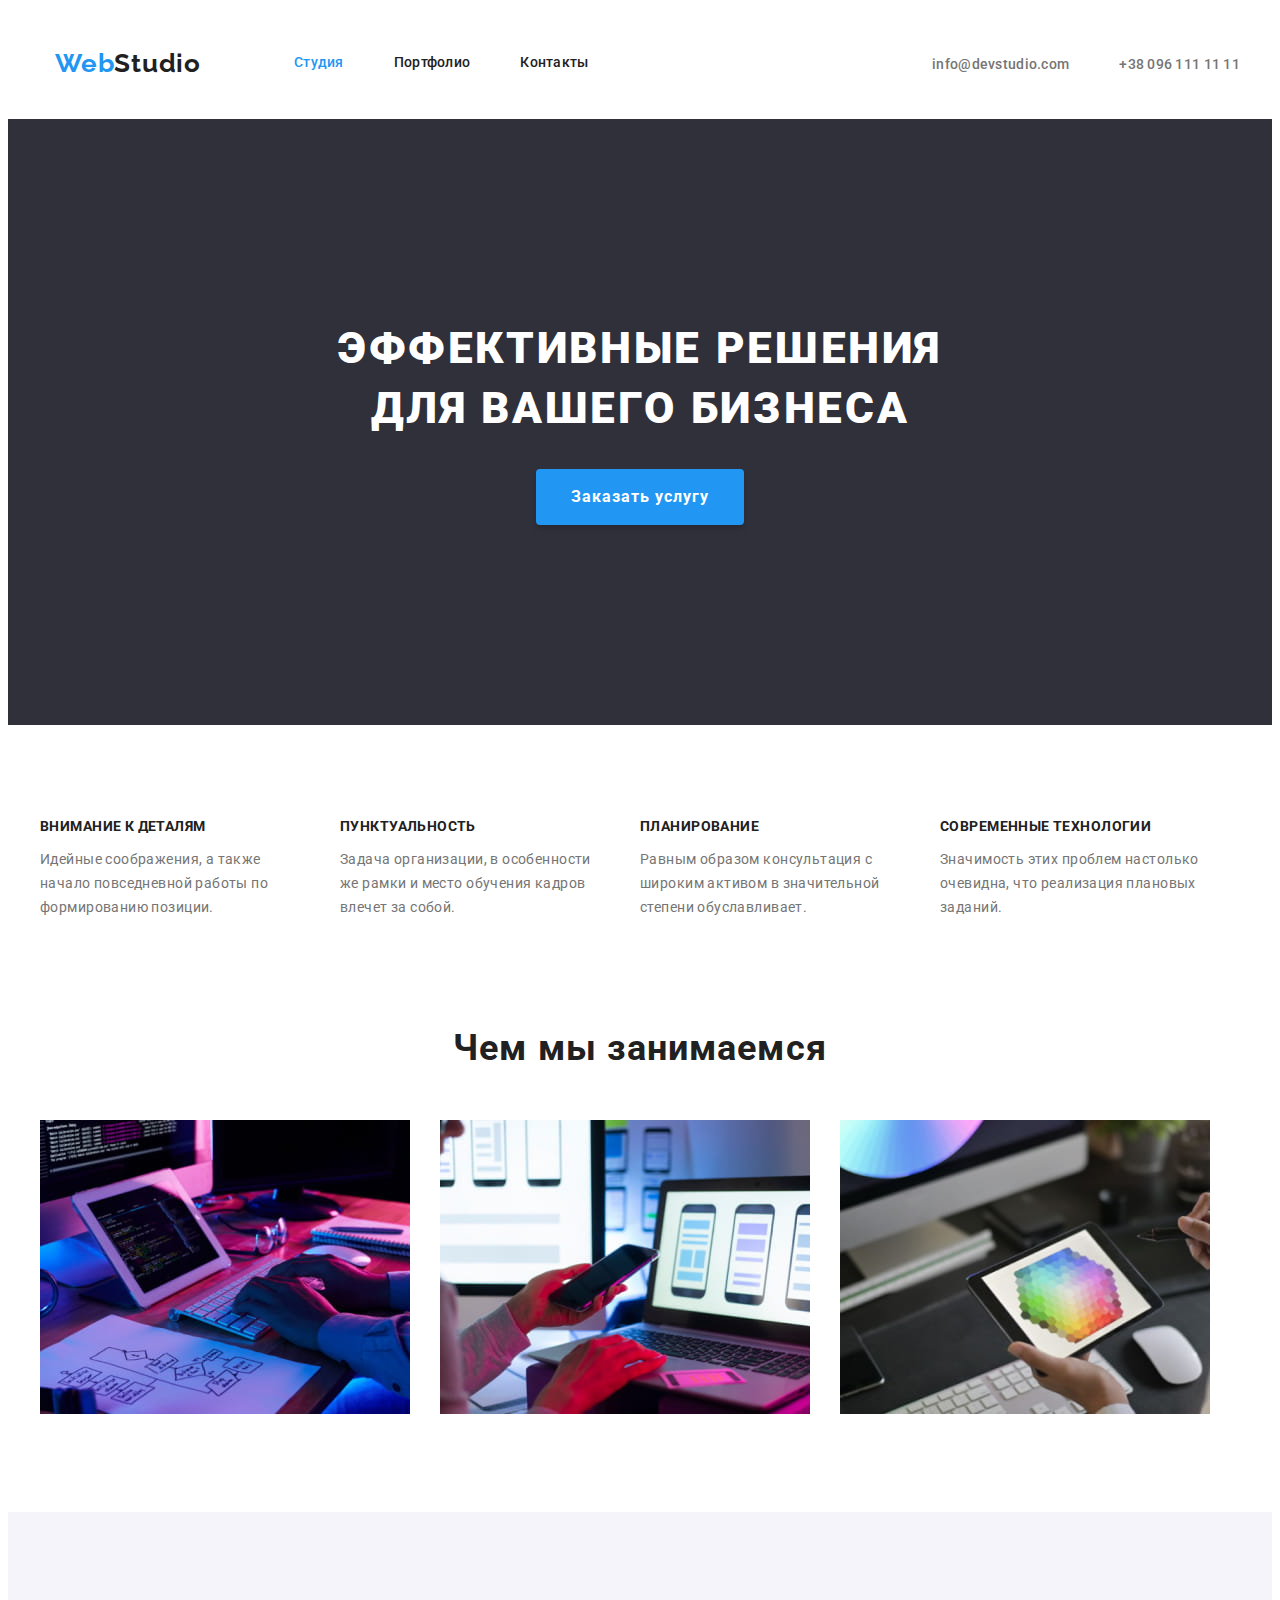
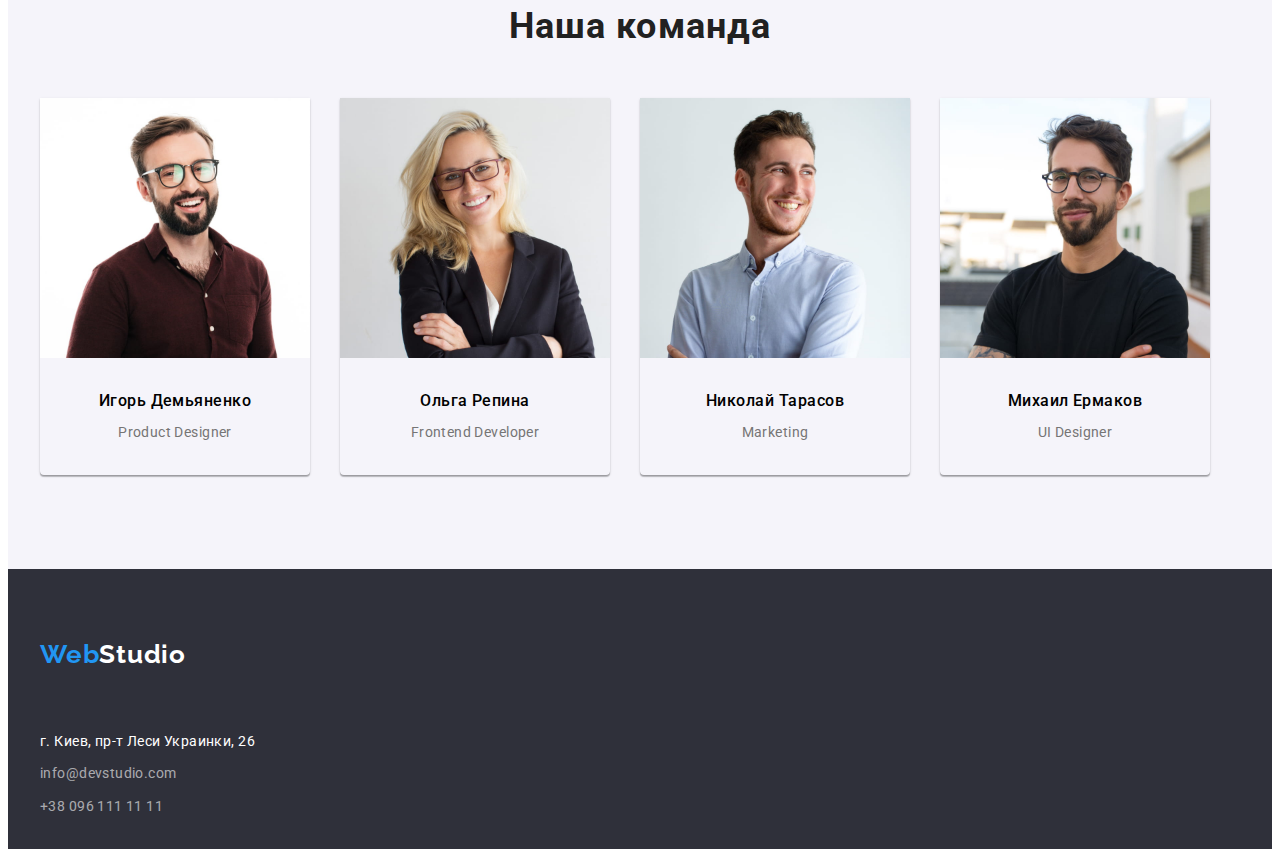
==== index.html @ d6098928 "finish" ====
<!DOCTYPE html>
<html lang="ru">
  <head>
    <meta charset="UTF-8" />
    <meta http-equiv="X-UA-Compatible" content="IE=edge" />
    <meta name="viewport" content="width=device-width, initial-scale=1.0" />
    <title>Document</title>
    <link rel="stylesheet" href="https://cdnjs.cloudflare.com/ajax/libs/modern-normalize/1.0.0/modern-normalize.min.css" integrity="sha512-ISS7cAi1PEhQ8jnbJpJZMd29NlhNj4AWYyLOSp2CE/CsHxTCu+r+t0D2yoJudVrd0/8fTVPUVDzY5Tvli75u/g==" crossorigin="anonymous" />
    <link
      href="https://fonts.googleapis.com/css2?family=Raleway:wght@700&family=Roboto:wght@400;500;700;900&display=swap"
      rel="stylesheet"
    />
    <link rel="stylesheet" href="./css/styles.css" />
  </head>
  <body>
    <!--Navigation-->
    <header class="header container">
      <div class="container">
        <nav class="main-nav">
          <a href="" class="logo ">
            <span class="one-part">Web</span><span class="second-part">Studio</span>
          </a>
          <ul class="site-nav list">
            <li class="item"><a href="./index.html" class="link current">Студия</a></li>
            <li class="item"><a href="./portfolio.html" class="link">Портфолио</a></li>
            <li class="item"><a href="" class="link">Контакты</a></li>
          </ul>
        </nav>
        <ul class="auth-nav list">
          <li class="item">
            <a href="mailto:info@devstudio.com" class="contacts">info@devstudio.com</a>
          </li>
          <li class="item">
            <a href="tel:+380961111111" class="contacts">+38 096 111 11 11</a>
          </li>
        </ul>
    </div>  
    </header>
    <main>
      <!--Hero-->
      <section class="hero">
        <h1 class="hero-title">Эффективные решения 
          <br>для вашего бизнеса <br>
        </h1>
        <button type="button" class="active-button-hero">Заказать услугу</button>
      </section>

      <div class="abs"></div>

      <!--About us-->
      <section class="about-us">
        <div class="container">
          <h2 class="hidden">О нас</h2>
        <ul class="abuot-us list">
          <li class="item">
            <h3 class="about-us-title">Внимание к деталям</h3>
            <p class="subtext">
              Идейные соображения, а также начало повседневной работы по
              формированию позиции.
            </p>
          </li>
          <li class="item">
            <h3 class="about-us-title">Пунктуальность</h3>
            <p class="subtext">
              Задача организации, в особенности же рамки и место обучения кадров
              влечет за собой.
            </p>
          </li>
          <li class="item">
            <h3 class="about-us-title">Планирование</h3>
            <p class="subtext">
              Равным образом консультация с широким активом в значительной
              степени обуславливает.
            </p>
          </li>
          <li class="item">
            <h3 class="about-us-title">Современные технологии</h3>
            <p class="subtext last">
              Значимость этих проблем настолько очевидна, что реализация
              плановых заданий.
            </p>
          </li>
        </ul>
        </div>
      </section>
      <!--What are we doing-->
      <section class="work">
        <div class="container">
          <h2 class="work-title">Чем мы занимаемся</h2>
          <ul class="work-container list">
            <li class="item">
              <img src="./images/box1.jpg" width="370" alt="человек пишет код" />
            </li>
            <li class="item">
              <img src="./images/box2.jpg" width="370" alt="разработка дизайна" />
            </li>
            <li class="item">
              <img src="./images/box3.jpg" width="370" alt="выбор цветовой палитры"/>
          </li>
        </ul>
        </div>
      </section>
      <!--Our team-->
      <section class="teem">
        <div class="container">
          <h2 class="team-title-primary">Наша команда</h2>
          <ul class="team-container list">
            <li class="item">
              <img src="./images/img1.jpg" width="270" alt="Игорь Демьяненко" />
              <h3 class="team-title">Игорь Демьяненко</h3>
              <p class="subtext">Product Designer</p>
            </li>
            <li class="item">
              <img src="./images/img2.jpg" width="270" alt="Ольга Репина" />
              <h3 class="team-title">Ольга Репина</h3>
              <p class="subtext">Frontend Developer</p>
            </li>
            <li class="item">
              <img src="./images/img3.jpg" width="270" alt="Николай Тарасов" />
              <h3 class="team-title">Николай Тарасов</h3>
              <p class="subtext">Marketing</p>
            </li>
            <li class="item">
              <img src="./images/img4.jpg" width="270" alt="Михаил Ермаков" />
              <h3 class="team-title">Михаил Ермаков</h3>
              <p class="subtext">UI Designer</p>
            </li>
        </ul>
        </div>
      </section>
    </main>
    <footer>
      <div class="footer container">
        <a href="" class="logo">
          <span class="one-part">Web</span><span class="second-part-footer">Studio</span>
        </a>
        <address class="address-container">
          <p class="where-is item">г. Киев, пр-т Леси Украинки, 26</p>
          <ul class="foter-container list">
            <li class="item"><a href="mailto:info@devstudio.com" class="contacts-footer">info@devstudio.com</a></li>
            <li class="item"><a href="tel:+380961111111" class="contacts-footer">+38 096 111 11 11</a></li>
          </ul>
        </address>
      </div>
    </footer>
  </body>
</html>
---- css/styles.css ----
/* Основной цвет фона FFFFFF и 2F303A */
/* Основной цвет текста  #757575*/
/* Дополнительный цвет текста #212121 rgba(255, 255, 255, 0.6);*/
/* Интереактив #2196F3; */

:root {
  --primary-text-color: #212121;
  --sub-text-color: #757575;
  --accent-text-color: #2196f3;
  --primary-bg-color: #2f303a;
  --second-bg-color: #f5f4fa;
}

.container {
  width: 1200px;
  padding-left: 15px;
  padding-right: 15px;
  margin-left: auto;
  margin-right: auto;
}

body {
  background-color: #ffffff;

  font-family: Roboto, sans-serif;
}

.list {
  list-style: none;
  margin: 0px;
  padding: 0px;
}


.link {
  color: var(--primary-text-color);
}


/* Logo */
.logo {
  font-family: Raleway;
  display: block;
  padding-top: 40px;
  padding-bottom: 40px;
  font-weight: 700;
  font-size: 26px;
  line-height: 1.19;
  letter-spacing: 0.03em;
  text-decoration: none;
}

.logo .one-part {
  color: var(--accent-text-color);
}

.logo .second-part {
  color: var(--primary-text-color);
}

.logo .second-part-footer {
  color: #ffffff;
}

/* Site nav */

.header .container {
  display: flex;
  align-items: center;
}

.site-nav{
  display: flex;
  margin-left: 93px;
}

.auth-nav,
.contacts-nav,
.main-nav {
  display: flex;
}

.auth-nav {
  margin-left: auto;
  padding-right: 15px;
}

.main-nav {
  align-items: center;
}

.site-nav .item:not(:last-child) {
  margin-right: 50px;
}

.about-us .list{
  display: flex;
  padding-top: 94px;
}

.about-us .item{
  width: 270px;
}

.about-us .item:not(:last-child) {
  margin-right: 30px;
}

.team-container .item {
  text-align: center;
  width: 270px;

  box-shadow: 0px 1px 3px rgba(0, 0, 0, 0.12), 0px 1px 1px rgba(0, 0, 0, 0.14), 0px 2px 1px rgba(0, 0, 0, 0.2);
border-radius: 0px 0px 4px 4px;
}

.team-container .subtext {
  margin-top: 10px;
  margin-bottom: 30px;
}

.work-container {
  display: flex;
  padding-bottom: 94px;
}
.work-container .item:not(:last-child) {
  margin-right: 30px;
}

.team-container {
  display: flex;
  padding-bottom: 94px;
}

.team-container .item:not(:last-child) {
  margin-right: 30px;
}


.site-nav .link {
  display: block;
  padding-top: 40px;
  padding-bottom: 40px;

  font-weight: 500;
  font-size: 14px;
  line-height: 1.14;
  letter-spacing: 0.02em;
  text-decoration: none;
}

.site-nav .link:hover,
.site-nav .link:focus {
  color: var(--accent-text-color);
}

.site-nav .link.current {
  color: var(--accent-text-color);
}

/* Auth nav */
.auth-nav .item + .item {
  margin-left: 50px;
}

.auth-nav .link {
  display: block;
  padding-top: 40px;
  padding-bottom: 40px;

  font-weight: 500;
  font-size: 14px;
  line-height: 1.14;
  letter-spacing: 0.02em;
  text-decoration: none;
}

.section-button {
  display: flex;
  justify-content:center;
  padding-bottom: 50px;
}

.section-button .inactive-button {
  padding-left: 22px;
  padding-right: 22px;
  margin-top: 94px;

  box-shadow: 
    rgba(0, 0, 0, 0.1), 
    rgba(0, 0, 0, 0.08), 
    rgba(0, 0, 0, 0.12);
  border-radius: 4px;
}

.section-button .item:not(:last-child) {
  margin-right: 8px;
}



.portfolio-nav {
  display: flex;
  flex-wrap: wrap;
  padding-top: 0px;
}

.portfolio-nav .subtext {
  margin-top: 0;
  margin-bottom: 20px;
  margin-left: 24px;
}

.portfolio-nav .portfolio-title {
  margin-bottom: 4px;
  margin-left: 24px;
}

.flex-element {
  width: 370px;
  margin-right: 30px;
  margin-bottom: 30px;
}

.flex-element:nth-child(3n) {
  margin-right: 0;
}

.flex-element:nth-last-child(-n + 3) {
  margin-bottom: 0;
}

.contacts {
  color: var(--sub-text-color);
  font-weight: 500;
  font-size: 14px;
  line-height: 1.14;
  letter-spacing: 0.02em;
  text-decoration: none;
}

.contacts-footer {
  font-size: 14px;
  line-height: 1.71;
  letter-spacing: 0.03em;
  color: rgba(255, 255, 255, 0.6);
  text-decoration: none;
}

.contacts:hover,
.contacts:focus {
  color: var(--accent-text-color);
}

/* Title */
h1,h2,h3,h4,h5,h6 {
  margin-top: 0px;
  margin-bottom: 0px;
}


.about-us-title {
  margin-bottom: 10px;
  margin-top: 0px;
  color: var(--primary-text-color);
  letter-spacing: 0.03em;
  font-weight: 700;
  font-size: 14px;
  line-height: 1.14;
  text-transform: uppercase;
}

.portfolio-title {
  margin-bottom: 10px;
  color: var(--primary-text-color);
  font-weight: 700;
  line-height: 1.14;
  font-size: 18px;
  line-height: 2;
  letter-spacing: 0.06em;
}

.work-title,
.team-title-primary {
  color: var(--primary-text-color);
  margin-bottom: 50px;
  padding-top: 94px;
  font-weight: 700;
  font-size: 36px;
  line-height: 1.16;
  text-align: center;
  letter-spacing: 0.03em;
}

.team-title {
  margin-top: 30px;
  font-weight: 500;
  font-size: 16px;
  line-height: 1.18;
  letter-spacing: 0.03em;
}

.hidden {
  display: none;
}

/* Hero */
.hero {
  text-align: center;
}

.hero-title {
  margin-bottom: 30px;
  padding-top: 200px;

  color: #ffffff;
  font-weight: 900;
  font-size: 44px;
  line-height: 1.36;
  letter-spacing: 0.06em;
  text-transform: uppercase;
}

/* subtext */
.subtext {
  font-family: Roboto;
  color: var(--sub-text-color);
  font-weight: 400;
  letter-spacing: 0.03em;
  font-size: 14px;
  line-height: 1.71;
}

.where-is {
  padding-top: 20px;
  padding-bottom: 0;
  margin: 0;
  color: #ffffff;
  font-weight: 400;
  font-size: 14px;
  line-height: 1.71;
  letter-spacing: 0.03em;
}

address {
  font-style: normal;
}

.address-container {
  display: block;
}

.address-container .item:not(:last-child) {
  padding-bottom: 9px;
}

.footer {
  padding: 0px;
  padding-top: 30px;
  padding-bottom: 30px;
}

/* Background */

.hero,
footer {
  background-color: var(--primary-bg-color);
}

.teem {
  background-color: var(--second-bg-color);
}

/* Button */
.active-button-hero {
  margin-left: auto;
  margin-right: auto;
  margin-bottom: 200px;

  border-radius: 4px;
  padding: 10px 32px;
  min-width: 200px;
  box-shadow: 0px 4px 4px rgba(0, 0, 0, 0.15);
  border: solid transparent;
}

.active-button,
.active-button-hero {
  font-family: Roboto;
  background-color: var(--accent-text-color);
  color: #ffffff;
  font-weight: 700;
  font-size: 16px;
  line-height: 1.87;
  letter-spacing: 0.06em;
}

.inactive-button {
  font-family: Roboto;
  background-color: var(--second-bg-color);
  color: var(--primary-text-color);
  font-weight: 700;
  font-size: 16px;
  line-height: 1.87;
  letter-spacing: 0.06em;
}

.inactive-button:focus,
.inactive-button:hover {
  background-color: var(--accent-text-color);
  color: #ffffff;
}
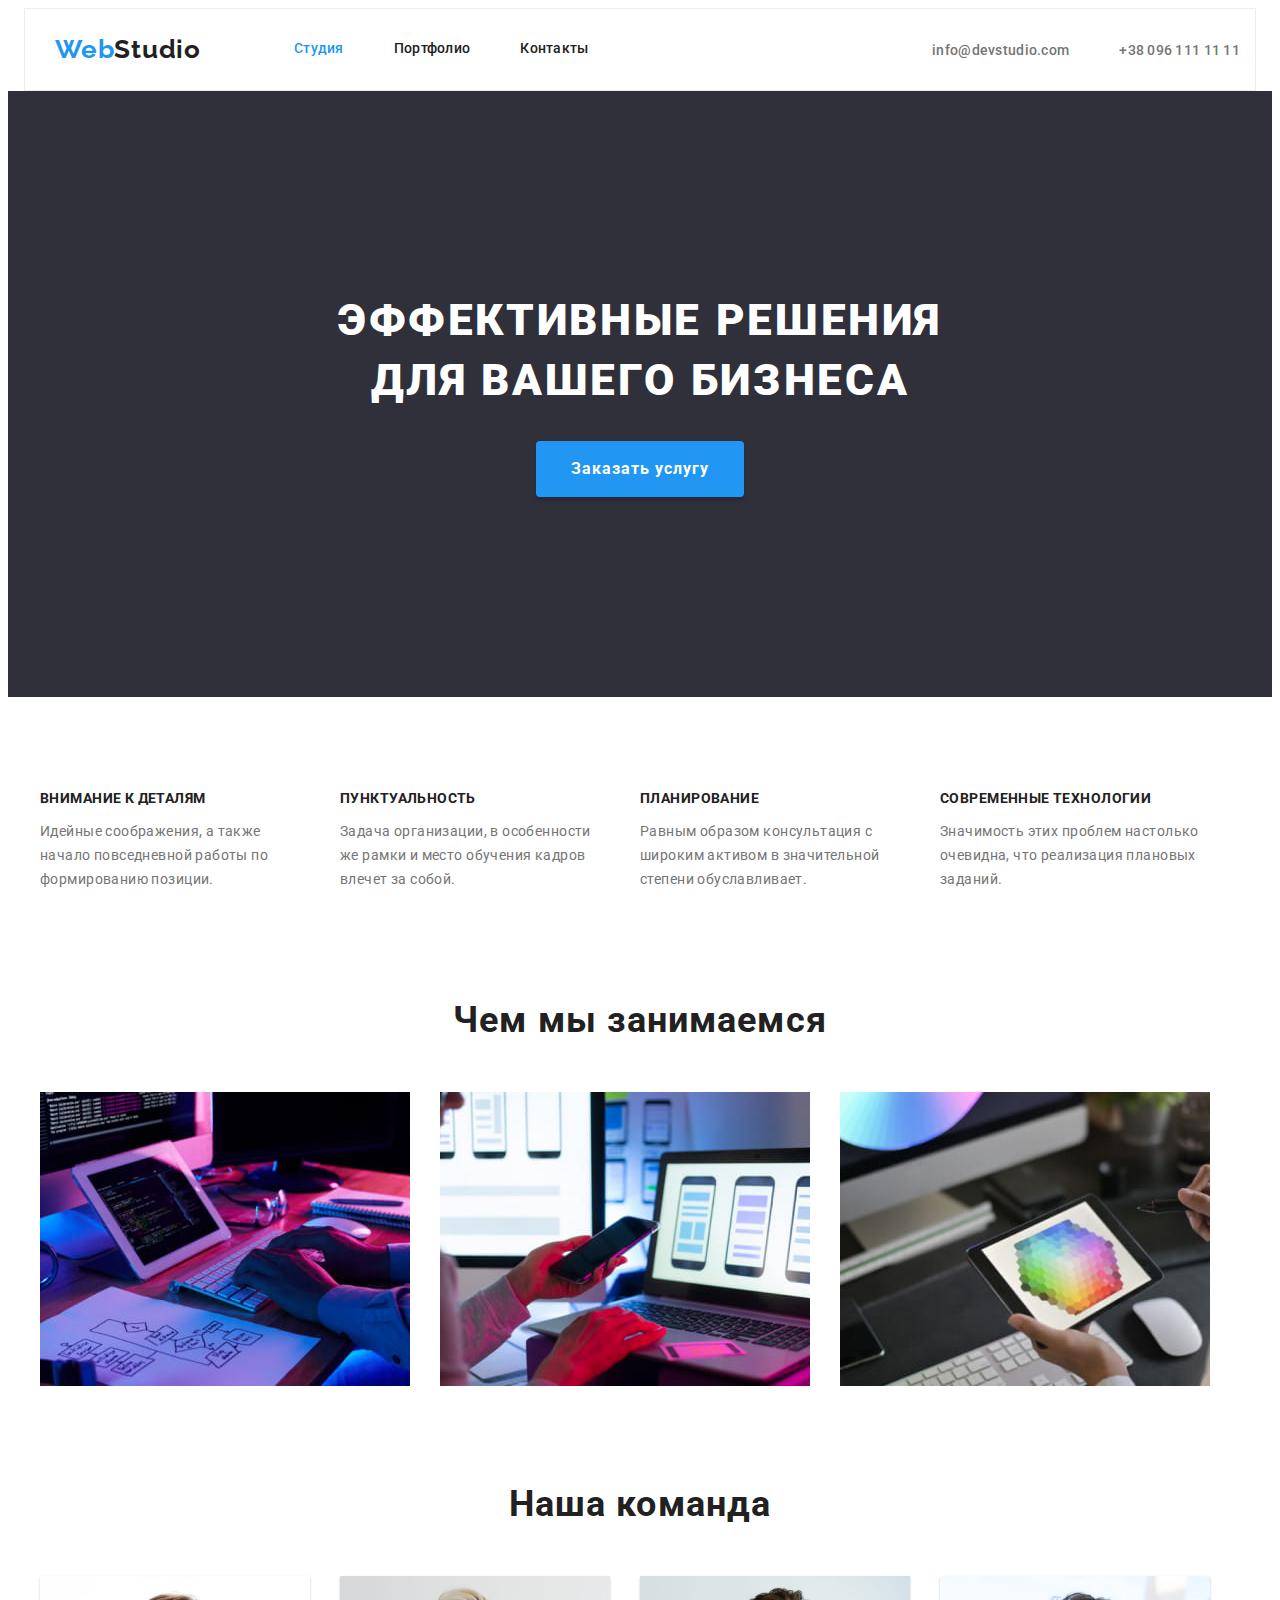
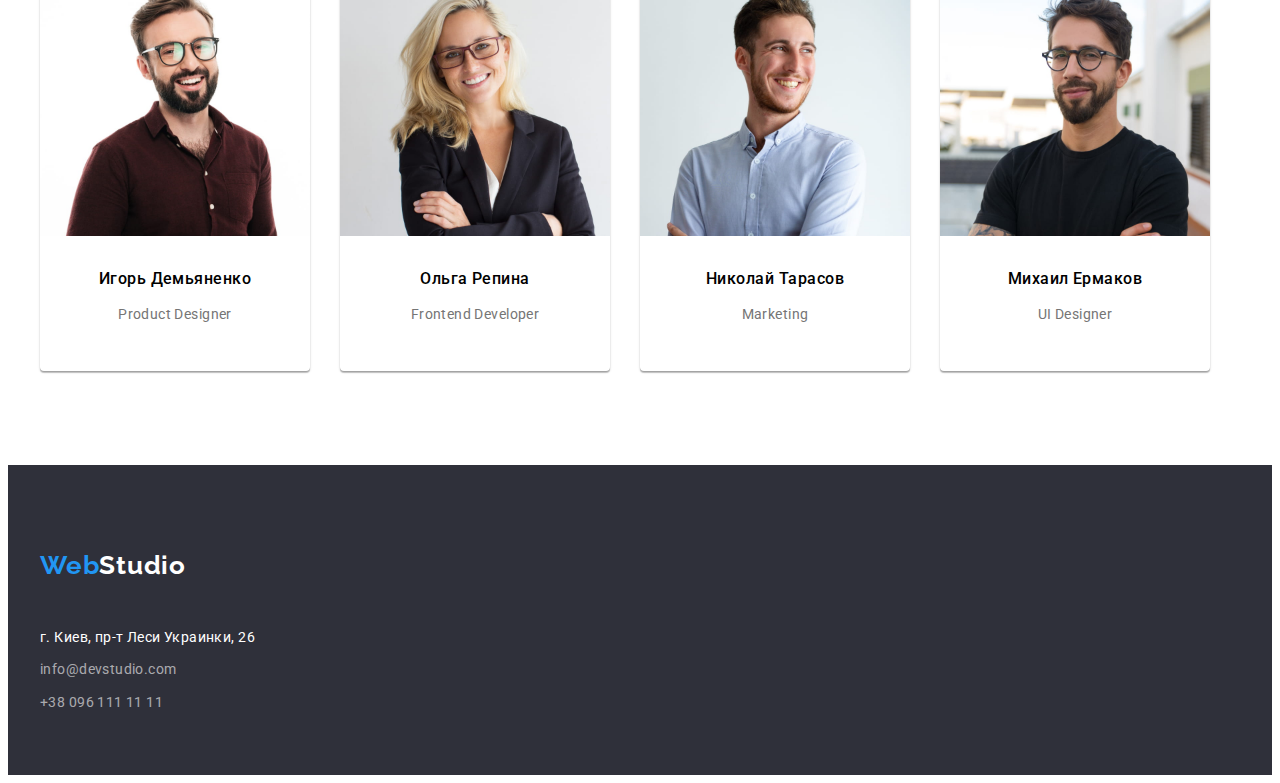
==== commit e52b30fd: "Resubmit" ====
--- a/index.html
+++ b/index.html
@@ -44,8 +44,6 @@
         </h1>
         <button type="button" class="active-button-hero">Заказать услугу</button>
       </section>
-
-      <div class="abs"></div>
 
       <!--About us-->
       <section class="about-us">
@@ -101,29 +99,37 @@
         </div>
       </section>
       <!--Our team-->
-      <section class="teem">
+      <section class="team">
         <div class="container">
           <h2 class="team-title-primary">Наша команда</h2>
           <ul class="team-container list">
             <li class="item">
               <img src="./images/img1.jpg" width="270" alt="Игорь Демьяненко" />
-              <h3 class="team-title">Игорь Демьяненко</h3>
-              <p class="subtext">Product Designer</p>
+              <div class="text-container">
+                <h3 class="team-title">Игорь Демьяненко</h3>
+                <p class="subtext">Product Designer</p>
+              </div>
             </li>
             <li class="item">
               <img src="./images/img2.jpg" width="270" alt="Ольга Репина" />
-              <h3 class="team-title">Ольга Репина</h3>
-              <p class="subtext">Frontend Developer</p>
+              <div class="text-container">
+                <h3 class="team-title">Ольга Репина</h3>
+                <p class="subtext">Frontend Developer</p>
+              </div>
             </li>
             <li class="item">
               <img src="./images/img3.jpg" width="270" alt="Николай Тарасов" />
-              <h3 class="team-title">Николай Тарасов</h3>
-              <p class="subtext">Marketing</p>
+              <div class="text-container">
+                <h3 class="team-title">Николай Тарасов</h3>
+                <p class="subtext">Marketing</p>
+              </div>
             </li>
             <li class="item">
               <img src="./images/img4.jpg" width="270" alt="Михаил Ермаков" />
-              <h3 class="team-title">Михаил Ермаков</h3>
-              <p class="subtext">UI Designer</p>
+              <div class="text-container">
+                <h3 class="team-title">Михаил Ермаков</h3>
+                <p class="subtext">UI Designer</p>
+              </div>
             </li>
         </ul>
         </div>
--- a/css/styles.css
+++ b/css/styles.css
@@ -41,8 +41,8 @@
 .logo {
   font-family: Raleway;
   display: block;
-  padding-top: 40px;
-  padding-bottom: 40px;
+  padding-top: 25px;
+  padding-bottom: 25px;
   font-weight: 700;
   font-size: 26px;
   line-height: 1.19;
@@ -67,6 +67,11 @@
 .header .container {
   display: flex;
   align-items: center;
+}
+
+.header{
+  border: 1px solid #ECECEC;
+  
 }
 
 .site-nav{
@@ -95,6 +100,9 @@
 
 .about-us .list{
   display: flex;
+}
+
+.about-us {
   padding-top: 94px;
 }
 
@@ -114,14 +122,24 @@
 border-radius: 0px 0px 4px 4px;
 }
 
-.team-container .subtext {
-  margin-top: 10px;
-  margin-bottom: 30px;
+.team-container .text-container {
+  padding-top: 30px;
+  padding-bottom: 30px;
+}
+
+.portfolio-nav .text-container {
+  padding-left: 24px;
+  padding-bottom: 20px;
+  padding-top: 20px;
+}
+
+.work {
+  padding-bottom: 94px;
+  padding-top: 94px;
 }
 
 .work-container {
   display: flex;
-  padding-bottom: 94px;
 }
 .work-container .item:not(:last-child) {
   margin-right: 30px;
@@ -129,6 +147,9 @@
 
 .team-container {
   display: flex;
+}
+
+.team {
   padding-bottom: 94px;
 }
 
@@ -139,8 +160,8 @@
 
 .site-nav .link {
   display: block;
-  padding-top: 40px;
-  padding-bottom: 40px;
+  padding-top: 32px;
+  padding-bottom: 32px;
 
   font-weight: 500;
   font-size: 14px;
@@ -175,6 +196,11 @@
   text-decoration: none;
 }
 
+.main-section-portfolio {
+  padding-top: 94px;
+  padding-bottom: 94px;
+}
+
 .section-button {
   display: flex;
   justify-content:center;
@@ -184,7 +210,8 @@
 .section-button .inactive-button {
   padding-left: 22px;
   padding-right: 22px;
-  margin-top: 94px;
+  padding-top: 6px;
+  padding-bottom: 6px;
 
   box-shadow: 
     rgba(0, 0, 0, 0.1), 
@@ -198,28 +225,19 @@
 }
 
 
-
 .portfolio-nav {
   display: flex;
   flex-wrap: wrap;
   padding-top: 0px;
 }
 
-.portfolio-nav .subtext {
-  margin-top: 0;
-  margin-bottom: 20px;
-  margin-left: 24px;
-}
-
-.portfolio-nav .portfolio-title {
-  margin-bottom: 4px;
-  margin-left: 24px;
-}
 
 .flex-element {
   width: 370px;
   margin-right: 30px;
   margin-bottom: 30px;
+  border: 1px solid #EEEEEE;
+  box-sizing: border-box;
 }
 
 .flex-element:nth-child(3n) {
@@ -284,7 +302,6 @@
 .team-title-primary {
   color: var(--primary-text-color);
   margin-bottom: 50px;
-  padding-top: 94px;
   font-weight: 700;
   font-size: 36px;
   line-height: 1.16;
@@ -293,7 +310,6 @@
 }
 
 .team-title {
-  margin-top: 30px;
   font-weight: 500;
   font-size: 16px;
   line-height: 1.18;
@@ -307,11 +323,12 @@
 /* Hero */
 .hero {
   text-align: center;
+  padding-top: 200px;
+  padding-bottom: 200px;
 }
 
 .hero-title {
   margin-bottom: 30px;
-  padding-top: 200px;
 
   color: #ffffff;
   font-weight: 900;
@@ -354,10 +371,10 @@
   padding-bottom: 9px;
 }
 
-.footer {
+footer {
   padding: 0px;
-  padding-top: 30px;
-  padding-bottom: 30px;
+  padding-top: 60px;
+  padding-bottom: 60px;
 }
 
 /* Background */
@@ -375,11 +392,10 @@
 .active-button-hero {
   margin-left: auto;
   margin-right: auto;
-  margin-bottom: 200px;
+  padding-bottom: 200px;
 
   border-radius: 4px;
   padding: 10px 32px;
-  min-width: 200px;
   box-shadow: 0px 4px 4px rgba(0, 0, 0, 0.15);
   border: solid transparent;
 }
@@ -401,7 +417,7 @@
   color: var(--primary-text-color);
   font-weight: 700;
   font-size: 16px;
-  line-height: 1.87;
+  line-height: 1.62;
   letter-spacing: 0.06em;
 }
 
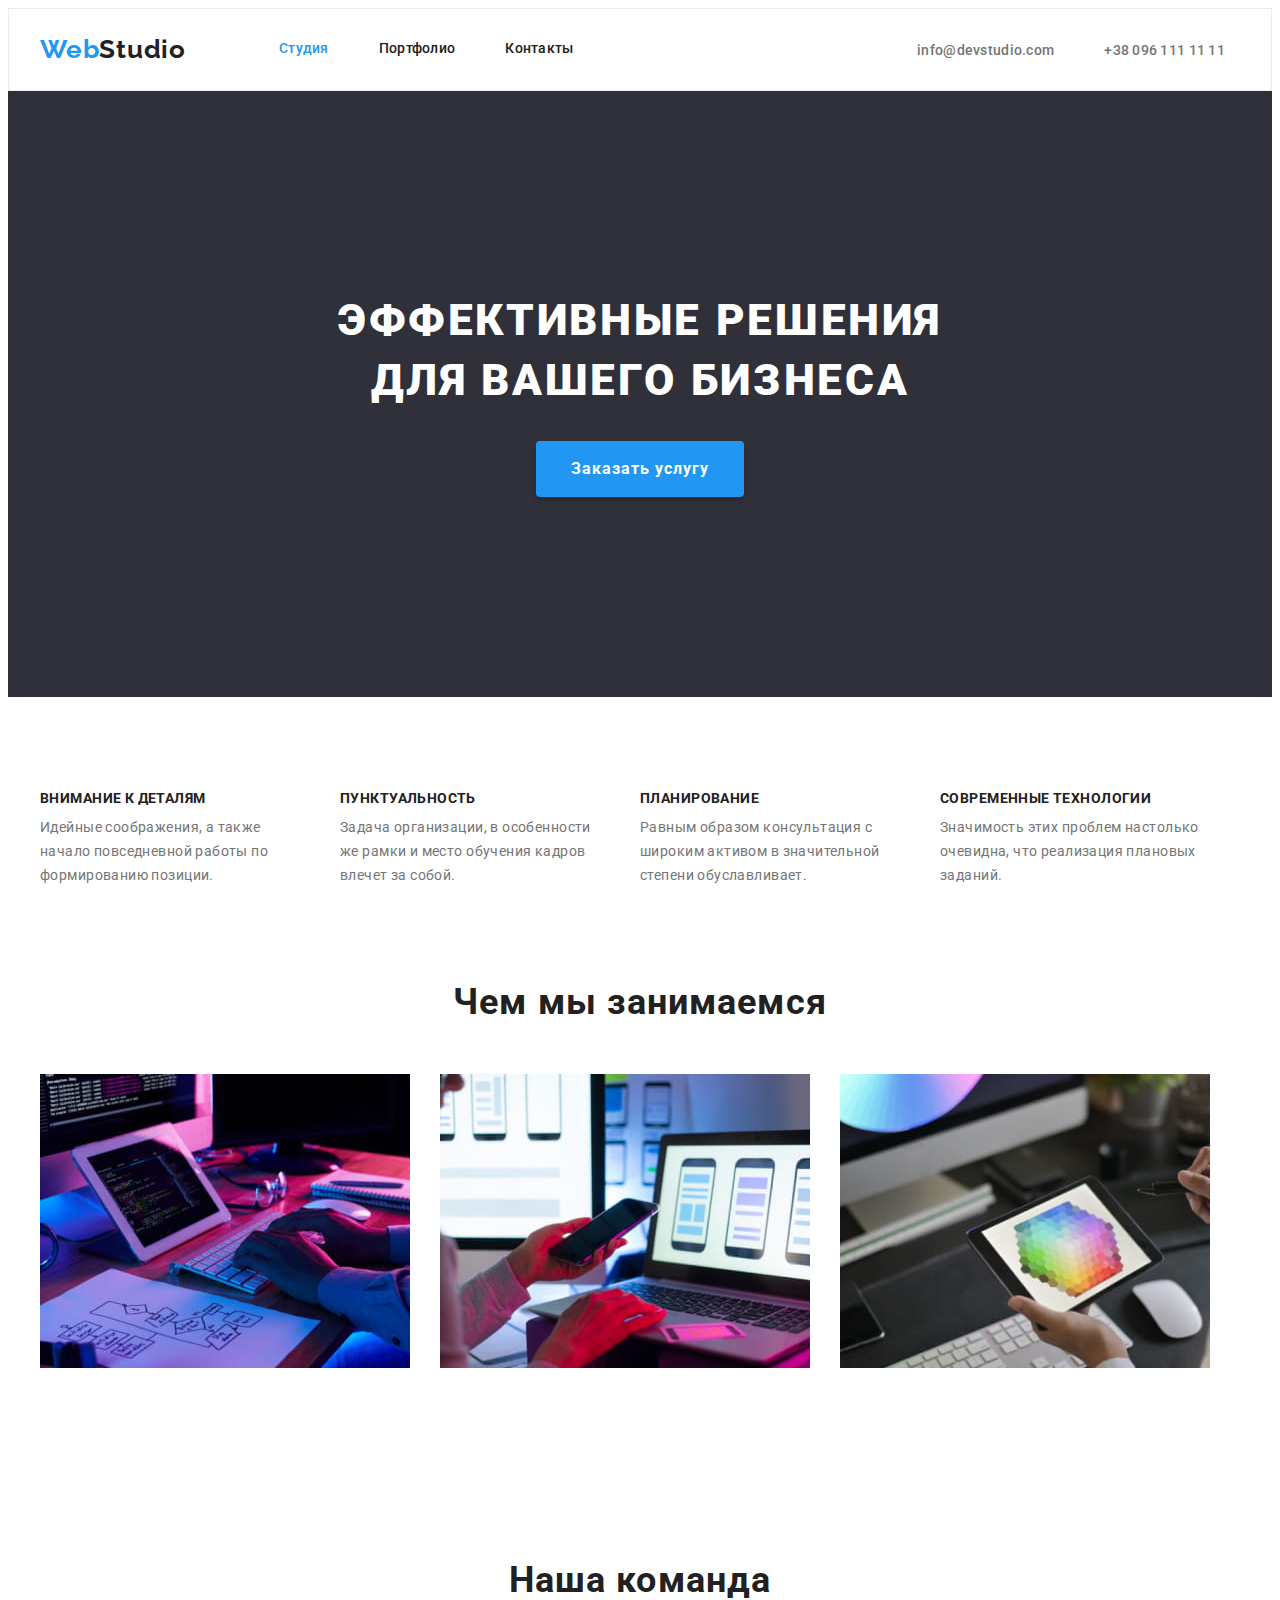
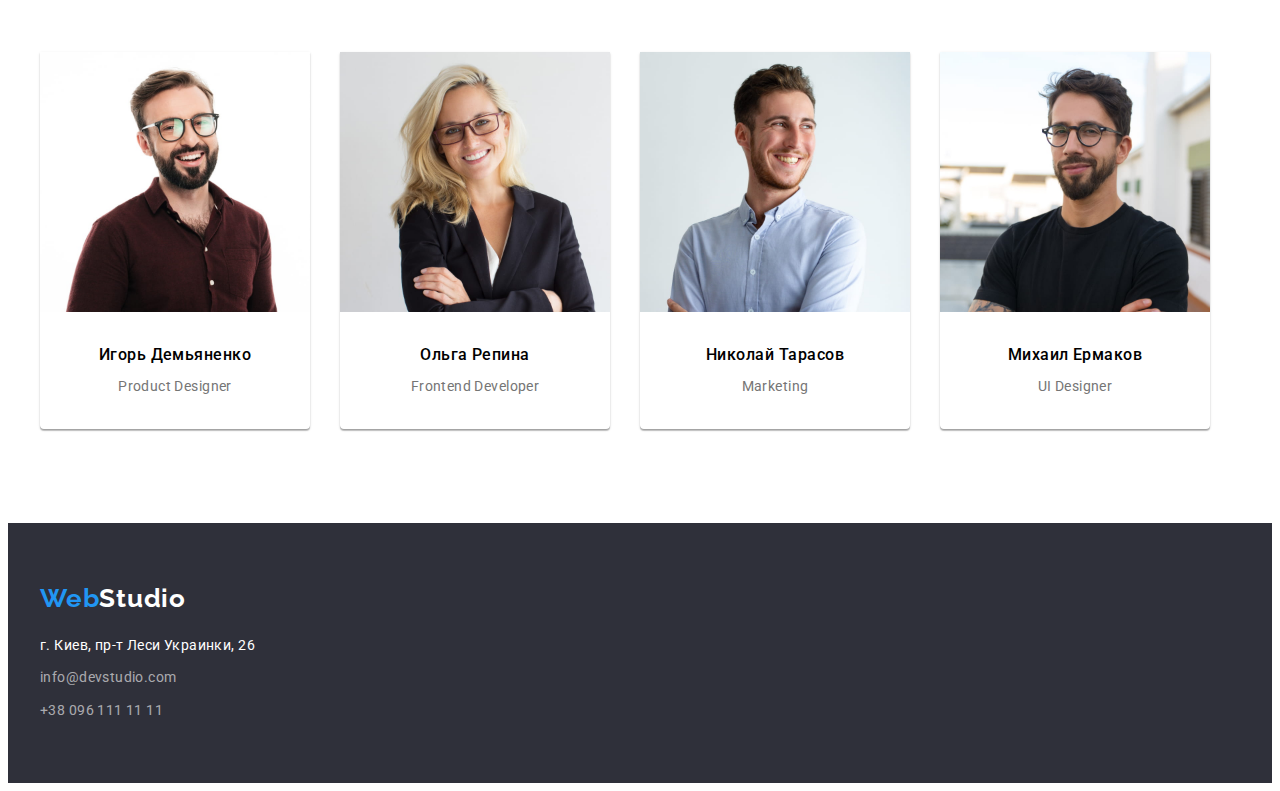
==== commit a0036f68: "End" ====
--- a/index.html
+++ b/index.html
@@ -14,7 +14,7 @@
   </head>
   <body>
     <!--Navigation-->
-    <header class="header container">
+    <header class="header">
       <div class="container">
         <nav class="main-nav">
           <a href="" class="logo ">
--- a/css/styles.css
+++ b/css/styles.css
@@ -31,6 +31,12 @@
   padding: 0px;
 }
 
+.portfolio-title,
+.subtext {
+  margin: 0px;
+  padding: 0px;
+}
+
 
 .link {
   color: var(--primary-text-color);
@@ -50,6 +56,10 @@
   text-decoration: none;
 }
 
+.footer .logo {
+  padding: 0px;
+}
+
 .logo .one-part {
   color: var(--accent-text-color);
 }
@@ -133,6 +143,14 @@
   padding-top: 20px;
 }
 
+.team-container .text-container .subtext {
+  padding-top: 10px;
+}
+
+.portfolio-nav .text-container .subtext {
+  padding-top: 4px;
+}
+
 .work {
   padding-bottom: 94px;
   padding-top: 94px;
@@ -151,6 +169,7 @@
 
 .team {
   padding-bottom: 94px;
+  padding-top: 94px;
 }
 
 .team-container .item:not(:last-child) {
@@ -182,6 +201,11 @@
 /* Auth nav */
 .auth-nav .item + .item {
   margin-left: 50px;
+}
+
+.auth-nav .contacts {
+  padding-top: 32px;
+  padding-bottom: 32px;
 }
 
 .auth-nav .link {
@@ -212,6 +236,7 @@
   padding-right: 22px;
   padding-top: 6px;
   padding-bottom: 6px;
+  border: 0px;
 
   box-shadow: 
     rgba(0, 0, 0, 0.1), 
@@ -289,7 +314,6 @@
 }
 
 .portfolio-title {
-  margin-bottom: 10px;
   color: var(--primary-text-color);
   font-weight: 700;
   line-height: 1.14;
